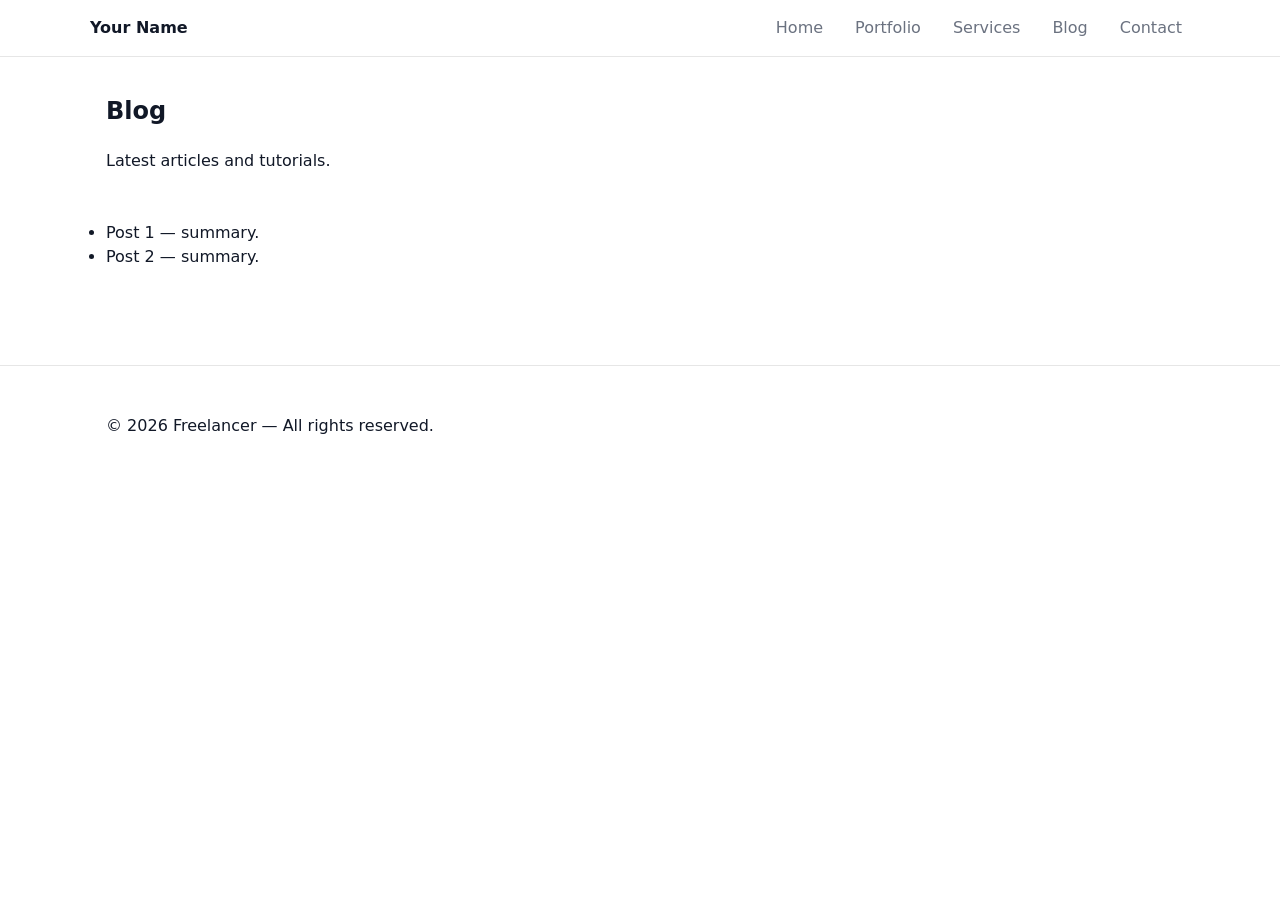
==== public/blog.html @ 40051c22 "Update README.md and minor edits" ====
<!doctype html>
<html lang="en">
<head>
  <meta charset="utf-8">
  <meta name="viewport" content="width=device-width, initial-scale=1">
  <title>Blog — Freelancer Portfolio</title>
  <meta name="description" content="Articles and thoughts on web development and freelancing.">
  <link rel="stylesheet" href="assets/css/style.css">
 </head>
<body>
  <header class="site-header">
    <div class="container">
      <a class="brand" href="index.html">Your Name</a>
      <nav class="main-nav" aria-label="Main navigation">
        <ul>
          <li><a href="index.html">Home</a></li>
          <li><a href="portfolio.html">Portfolio</a></li>
          <li><a href="services.html">Services</a></li>
          <li><a href="blog.html">Blog</a></li>
          <li><a href="contact.html">Contact</a></li>
        </ul>
      </nav>
    </div>
  </header>

  <main class="container">
    <section>
      <h1>Blog</h1>
      <p>Latest articles and tutorials.</p>
      <ul class="posts">
        <li class="post">Post 1 — summary.</li>
        <li class="post">Post 2 — summary.</li>
      </ul>
    </section>
  </main>

  <footer class="site-footer">
    <div class="container">
      <p>&copy; <span id="year"></span> Freelancer — All rights reserved.</p>
    </div>
  </footer>

  <script>document.getElementById('year').textContent = new Date().getFullYear();</script>
</body>
</html>
---- public/assets/css/style.css ----
:root{
  --bg:#ffffff;
  --text:#111827;
  --muted:#6b7280;
  --accent:#0ea5a4;
  --max-width:1100px;
  --gap:1.25rem;
  --radius:8px;
}
*{box-sizing:border-box}
html,body{height:100%}
body{
  margin:0;
  font-family:system-ui,-apple-system,Segoe UI,Roboto,"Helvetica Neue",Arial;
  color:var(--text);
  background:var(--bg);
  -webkit-font-smoothing:antialiased;
  -moz-osx-font-smoothing:grayscale;
  line-height:1.5;
}
.container{max-width:var(--max-width);margin:0 auto;padding:1rem}
.site-header{border-bottom:1px solid #e6e6e6;background:linear-gradient(180deg,rgba(255,255,255,0.6),transparent)}
.site-header .container{display:flex;align-items:center;justify-content:space-between;padding:1rem 0}
.brand{font-weight:600;color:var(--text);text-decoration:none}
.main-nav ul{list-style:none;margin:0;padding:0;display:flex;gap:1rem}
.main-nav a{color:var(--muted);text-decoration:none;padding:.25rem .5rem;border-radius:4px}
.main-nav a:hover{color:var(--text);background:rgba(14,165,164,0.06)}
.hero{padding:3rem 0}
.hero h1{font-size:clamp(1.5rem,3vw,2.25rem);margin:.25rem 0}
.lead{color:var(--muted);max-width:70ch}
.intro,.projects,.services-list,.posts{padding:2rem 0}
.projects{display:grid;grid-template-columns:repeat(auto-fit,minmax(220px,1fr));gap:var(--gap);list-style:none;padding:0;margin:0}
.project{padding:1rem;border:1px solid #eaeaea;border-radius:var(--radius);background:#fff}
.contact-form{display:grid;gap:.75rem;max-width:640px}
.contact-form label{display:flex;flex-direction:column;font-size:.95rem;color:var(--muted)}
input,textarea{padding:.5rem;border:1px solid #d1d5db;border-radius:6px;font-size:1rem}
button{background:var(--accent);color:#fff;padding:.6rem .9rem;border:none;border-radius:6px;cursor:pointer}
.site-footer{border-top:1px solid #e6e6e6;padding:1rem 0;margin-top:2rem}

@media (max-width:600px){
  .main-nav ul{gap:.5rem}
  .site-header .container{padding:.5rem 0}
}

/* Contact page layout */
.contact-section{padding:2rem 0}
.contact-grid{display:grid;grid-template-columns:1fr 320px;gap:1.5rem;align-items:start}
.contact-details{background:#fff;border:1px solid #eaeaea;padding:1rem;border-radius:8px}
.contact-details a{color:var(--accent)}

/* Buttons */
.btn-primary{background:var(--accent);color:white;border:none;padding:.6rem .9rem;border-radius:6px;cursor:pointer}

/* Service cards */
.services-grid{display:grid;grid-template-columns:repeat(auto-fit,minmax(200px,1fr));gap:1rem}
.service-card{background:#fff;border:1px solid #eaeaea;padding:1rem;border-radius:8px}
.service-card h3{margin-top:0}

/* Header navigation */
.main-nav ul{list-style:none;margin:0;padding:0;display:flex;gap:1rem}
.main-nav a{color:var(--muted);text-decoration:none;padding:.25rem .5rem;border-radius:4px}
.main-nav a.active{color:var(--text);font-weight:600}

/* Hero */
.hero{padding:3rem 0;display:flex;flex-direction:column;gap:.5rem}
.hero .lead{font-size:1.05rem;color:var(--muted)}

@media (max-width:800px){
  .contact-grid{grid-template-columns:1fr}
}
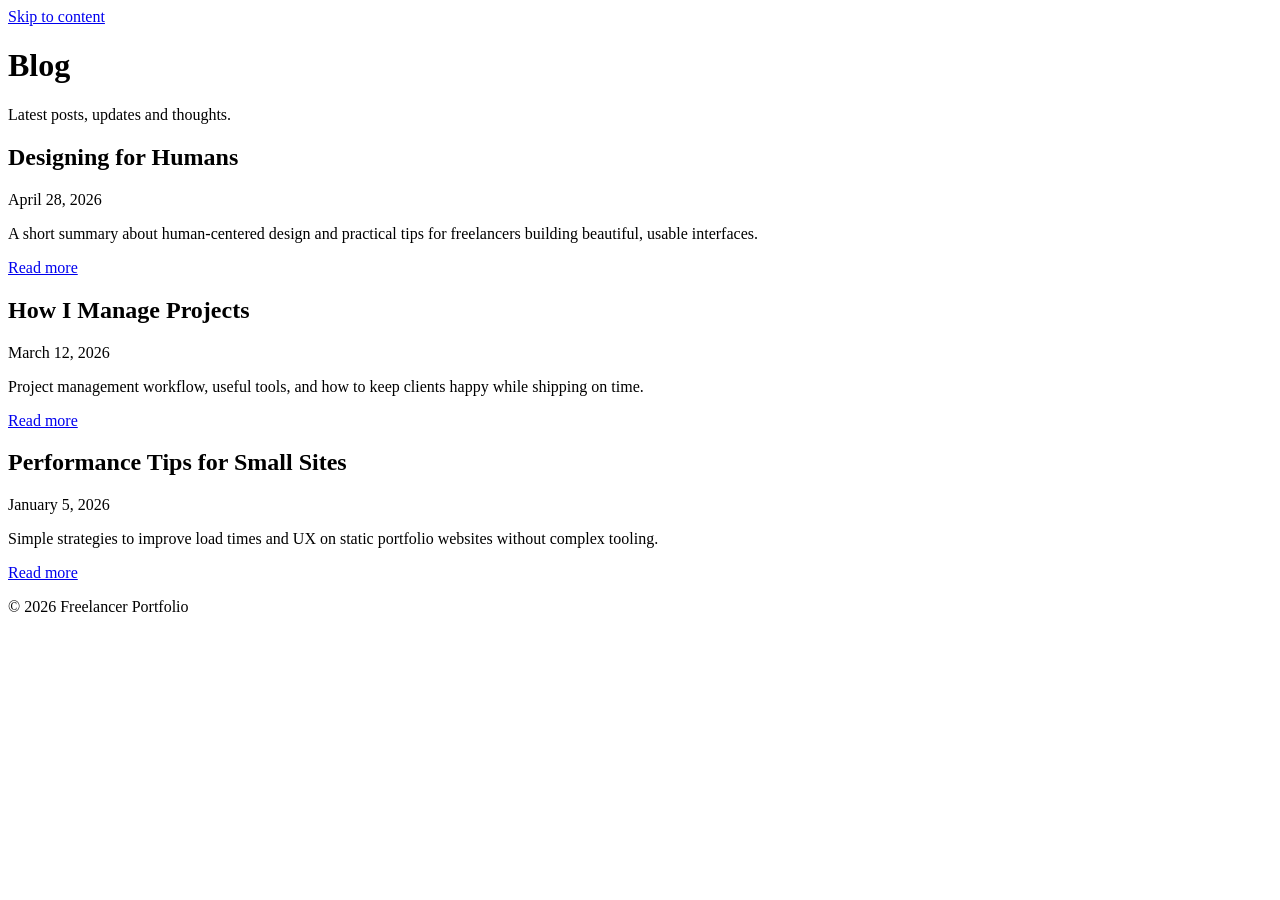
==== commit 97ed2b1b: "Restore: Add blog page from PR #6" ====
--- a/public/blog.html
+++ b/public/blog.html
@@ -2,44 +2,56 @@
 <html lang="en">
 <head>
   <meta charset="utf-8">
-  <meta name="viewport" content="width=device-width, initial-scale=1">
+  <meta name="viewport" content="width=device-width,initial-scale=1">
   <title>Blog — Freelancer Portfolio</title>
-  <meta name="description" content="Articles and thoughts on web development and freelancing.">
-  <link rel="stylesheet" href="assets/css/style.css">
- </head>
+  <link rel="stylesheet" href="css/style.css">
+  <meta name="description" content="Blog page with sample posts">
+</head>
 <body>
+  <a class="skip-link" href="#main-content">Skip to content</a>
   <header class="site-header">
     <div class="container">
-      <a class="brand" href="index.html">Your Name</a>
-      <nav class="main-nav" aria-label="Main navigation">
-        <ul>
-          <li><a href="index.html">Home</a></li>
-          <li><a href="portfolio.html">Portfolio</a></li>
-          <li><a href="services.html">Services</a></li>
-          <li><a href="blog.html">Blog</a></li>
-          <li><a href="contact.html">Contact</a></li>
-        </ul>
-      </nav>
+      <h1>Blog</h1>
+      <p class="lead">Latest posts, updates and thoughts.</p>
     </div>
   </header>
 
-  <main class="container">
-    <section>
-      <h1>Blog</h1>
-      <p>Latest articles and tutorials.</p>
-      <ul class="posts">
-        <li class="post">Post 1 — summary.</li>
-        <li class="post">Post 2 — summary.</li>
-      </ul>
+  <main id="main-content" class="container">
+    <section class="posts" aria-label="Blog posts">
+
+      <article class="post">
+        <header>
+          <h2 class="post-title">Designing for Humans</h2>
+          <time datetime="2026-04-28" class="post-date">April 28, 2026</time>
+        </header>
+        <p class="post-summary">A short summary about human-centered design and practical tips for freelancers building beautiful, usable interfaces.</p>
+        <p><a class="read-more" href="#">Read more</a></p>
+      </article>
+
+      <article class="post">
+        <header>
+          <h2 class="post-title">How I Manage Projects</h2>
+          <time datetime="2026-03-12" class="post-date">March 12, 2026</time>
+        </header>
+        <p class="post-summary">Project management workflow, useful tools, and how to keep clients happy while shipping on time.</p>
+        <p><a class="read-more" href="#">Read more</a></p>
+      </article>
+
+      <article class="post">
+        <header>
+          <h2 class="post-title">Performance Tips for Small Sites</h2>
+          <time datetime="2026-01-05" class="post-date">January 5, 2026</time>
+        </header>
+        <p class="post-summary">Simple strategies to improve load times and UX on static portfolio websites without complex tooling.</p>
+        <p><a class="read-more" href="#">Read more</a></p>
+      </article>
+
     </section>
   </main>
 
   <footer class="site-footer">
-    <div class="container">
-      <p>&copy; <span id="year"></span> Freelancer — All rights reserved.</p>
-    </div>
+    <div class="container">© 2026 Freelancer Portfolio</div>
   </footer>
 
-  <script>document.getElementById('year').textContent = new Date().getFullYear();</script>
 </body>
 </html>
